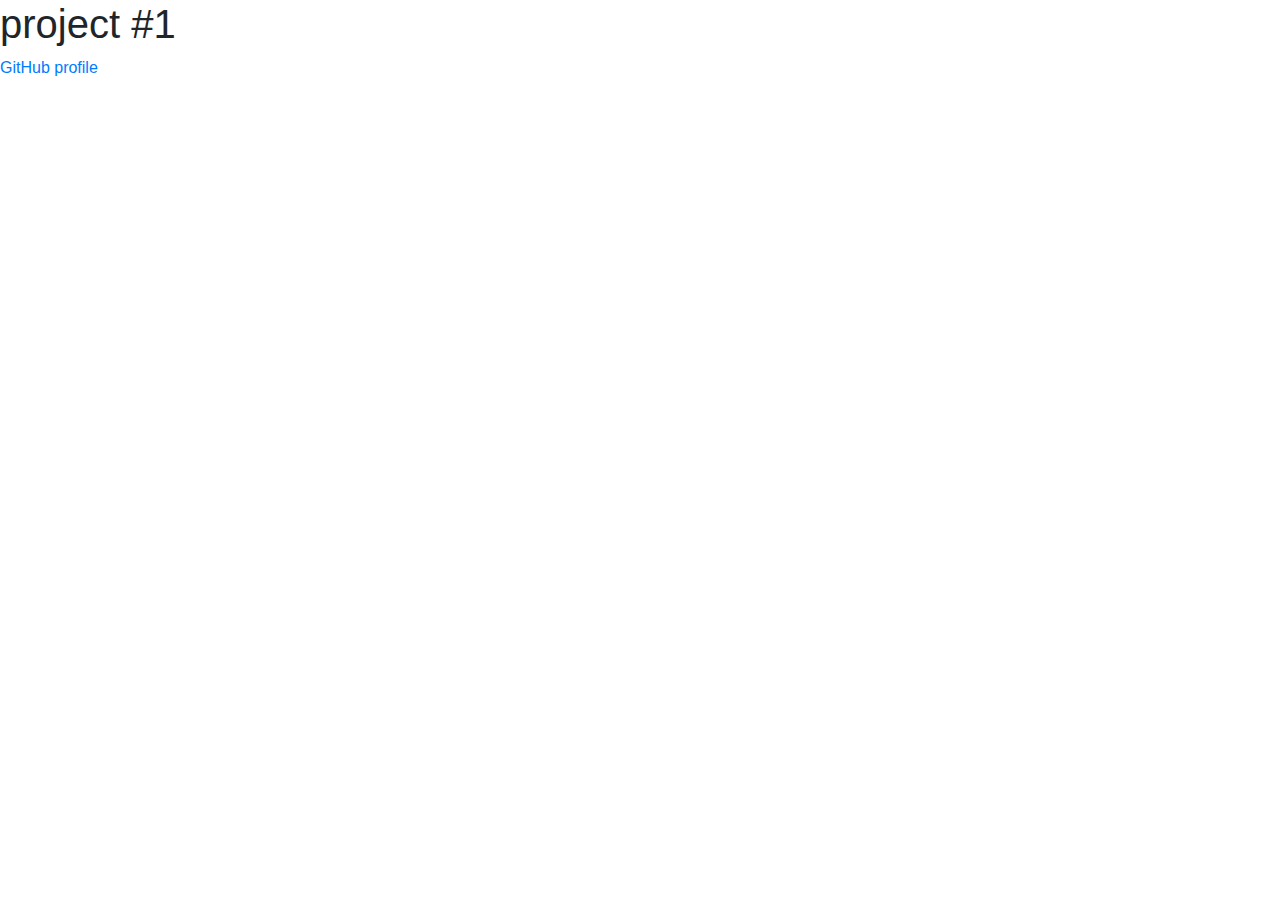
==== Project1.html @ 5d65eca0 "new project pages created" ====
<!DOCTYPE html>
<html>
<head>
    <link rel="stylesheet" href="css/bootstrap.min.css">
    <title>Kamri's Project #1</title>
</head>
<body>
    <h1>project #1</h1>
    <a href="https://github.com/kamrilarsen/">GitHub profile</a>
    <script src="https://code.jquery.com/jquery-3.3.1.slim.min.js" integrity="sha384-q8i/X+965DzO0rT7abK41JStQIAqVgRVzpbzo5smXKp4YfRvH+8abtTE1Pi6jizo" crossorigin="anonymous"></script>
    <script src="https://cdnjs.cloudflare.com/ajax/libs/popper.js/1.14.7/umd/popper.min.js" integrity="sha384-UO2eT0CpHqdSJQ6hJty5KVphtPhzWj9WO1clHTMGa3JDZwrnQq4sF86dIHNDz0W1" crossorigin="anonymous"></script>
    <script src="js/bootstrap.min.js"></script>
</body>
</html>
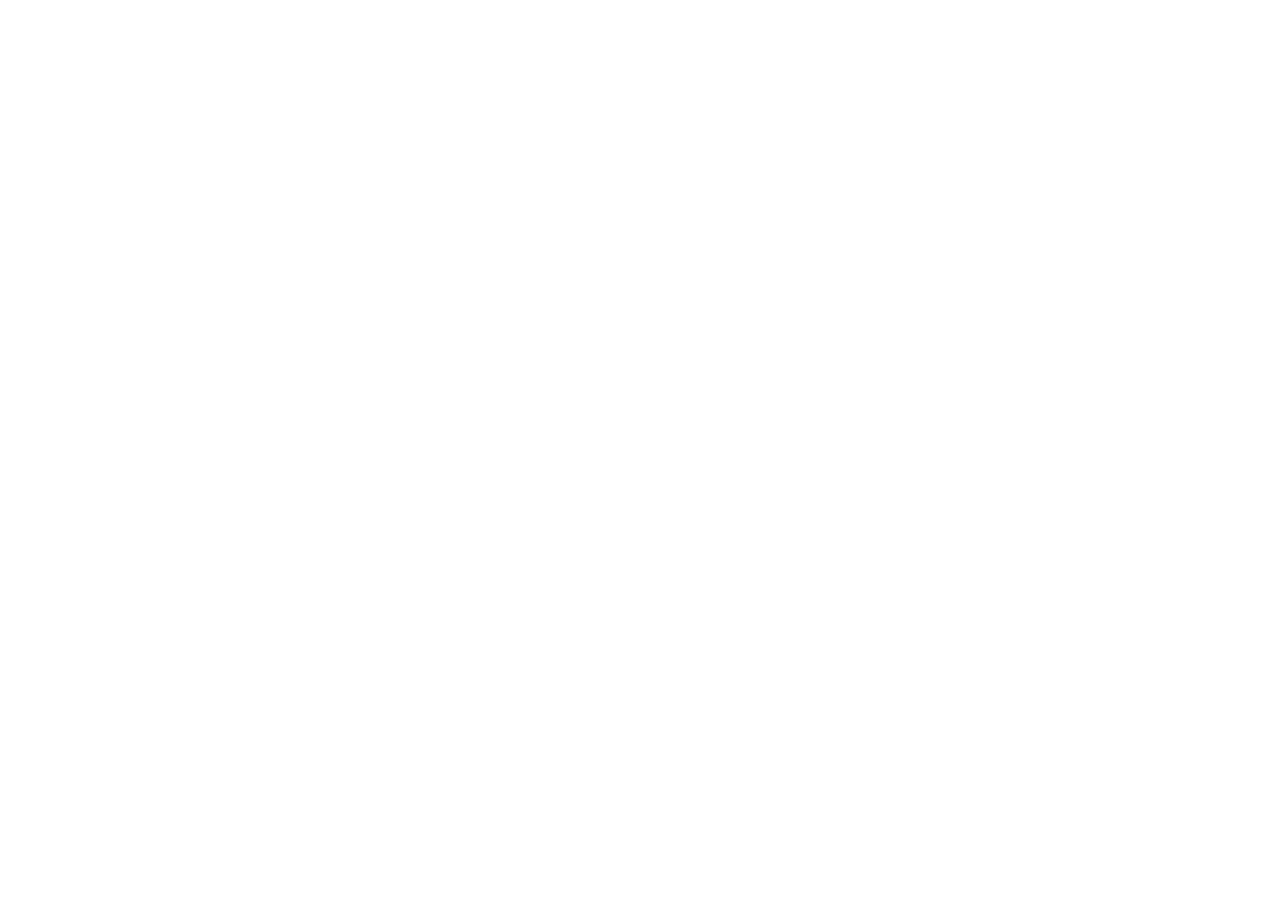
==== commit f0e61017: "added color and second picture, still need DOM and other html pages" ====
--- a/Project1.html
+++ b/Project1.html
@@ -5,8 +5,8 @@
     <title>Kamri's Project #1</title>
 </head>
 <body>
-    <h1>project #1</h1>
-    <a href="https://github.com/kamrilarsen/">GitHub profile</a>
+    <h1></h1>
+    
     <script src="https://code.jquery.com/jquery-3.3.1.slim.min.js" integrity="sha384-q8i/X+965DzO0rT7abK41JStQIAqVgRVzpbzo5smXKp4YfRvH+8abtTE1Pi6jizo" crossorigin="anonymous"></script>
     <script src="https://cdnjs.cloudflare.com/ajax/libs/popper.js/1.14.7/umd/popper.min.js" integrity="sha384-UO2eT0CpHqdSJQ6hJty5KVphtPhzWj9WO1clHTMGa3JDZwrnQq4sF86dIHNDz0W1" crossorigin="anonymous"></script>
     <script src="js/bootstrap.min.js"></script>
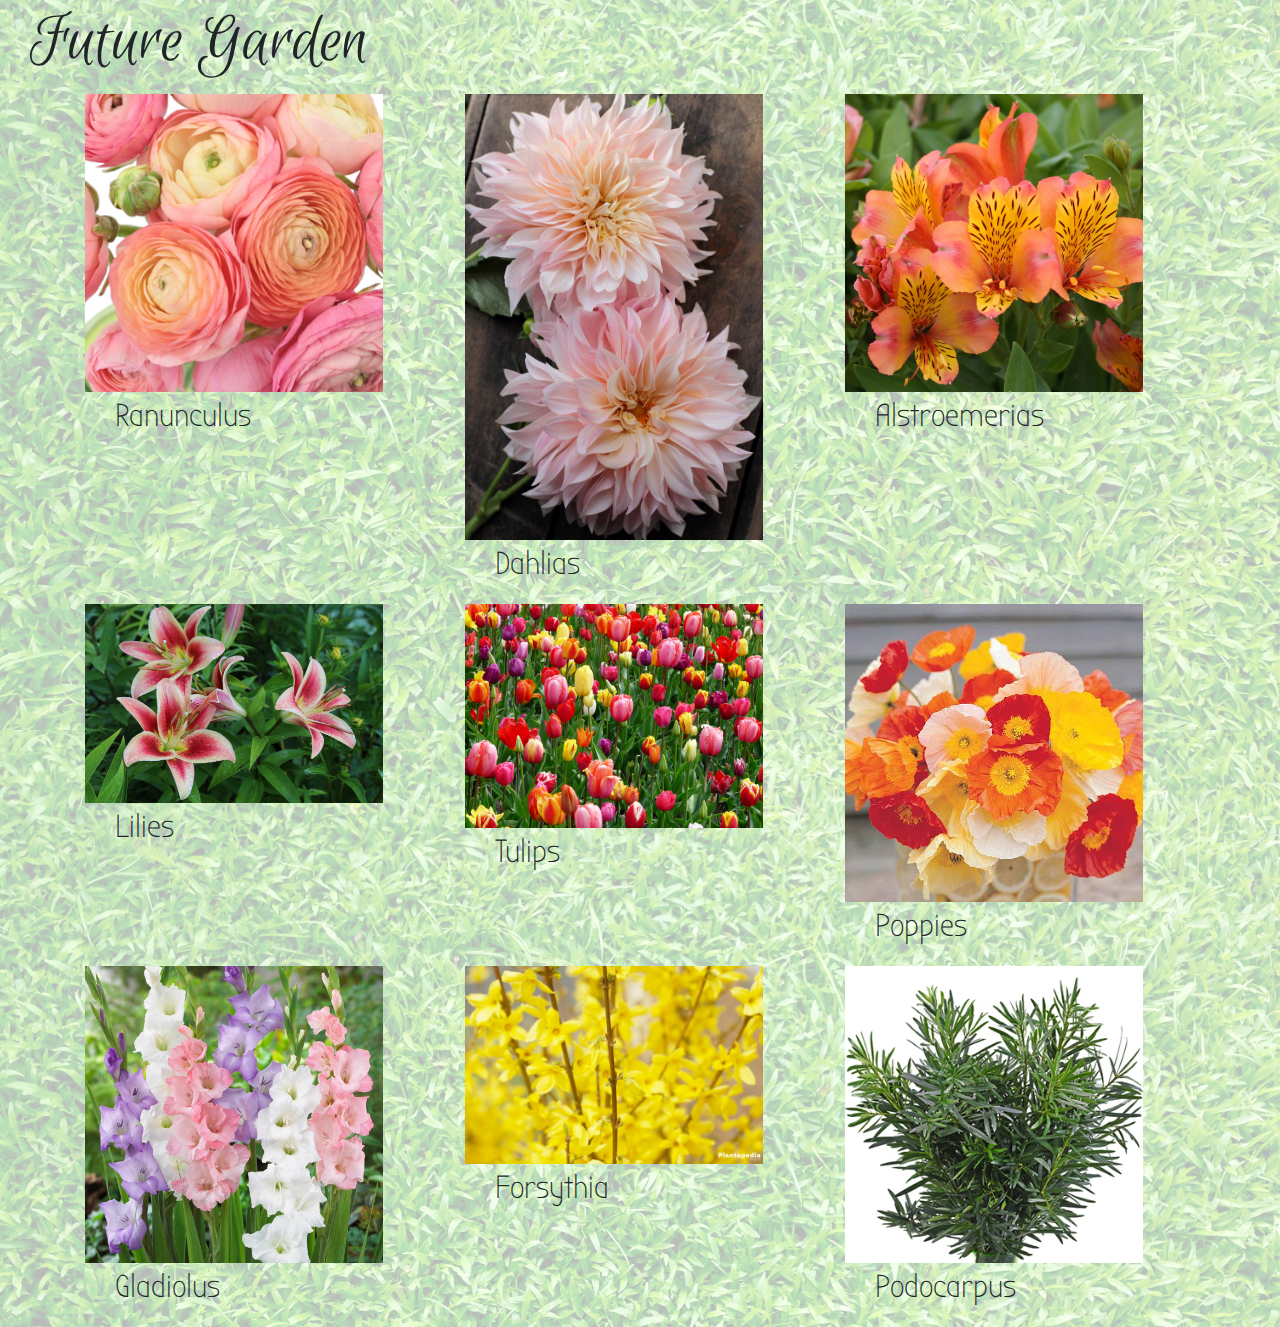
==== commit ee919fac: "DOM functionality, first html page" ====
--- a/Project1.html
+++ b/Project1.html
@@ -1,11 +1,73 @@
 <!DOCTYPE html>
 <html>
 <head>
+    <link href='https://fonts.googleapis.com/css?family=Bubbler One' rel='stylesheet'>
+    <link href='https://fonts.googleapis.com/css?family=Euphoria Script' rel='stylesheet'>
     <link rel="stylesheet" href="css/bootstrap.min.css">
+    <link rel="stylesheet" href="Project1.css">
     <title>Kamri's Project #1</title>
 </head>
 <body>
-    <h1></h1>
+    <h1>Future Garden</h1>
+
+    <div class="container">
+        <div class="row">
+            <div class="col-sm">
+                <img src="Images/ranunculus.jpg">
+                <p>Ranunculus</p>
+            </div>
+            <div class="col-sm">
+                <img src="Images/dahlia.jpg">
+                <p>Dahlias</p>
+            </div>
+            <div class="col-sm">
+                <img src="Images/alstroemeria.jpg">
+                <p>Alstroemerias</p>
+            </div>
+        </div>
+    </div>
+
+    <div class="container">
+        <div class="row">
+            <div class="col-sm">
+                <img src="Images/lilies.jpg">
+                <p>Lilies</p>
+            </div>
+            <div class="col-sm">
+                <img src="Images/tulips.jpg">
+                <p>Tulips</p>
+            </div>
+            <div class="col-sm">
+                <img src="Images/poppies.jpg">
+                <p>Poppies</p>
+            </div>
+        </div>
+    </div>
+
+    <div class="container">
+        <div class="row">
+            <div class="col-sm">
+                    <img src="Images/gladiolus.jpg">
+                    <p>Gladiolus</p>
+            </div>
+            <div class="col-sm">
+                <img src="Images/forsythiabush.jpg">
+                <p>Forsythia</p>
+            </div>
+            <div class="col-sm">
+                <img src="Images/podocarpus.jpg">
+                <p>Podocarpus</p>
+            </div>
+        </div>
+    </div>
+    
+
+    
+    
+    
+    
+    
+    
     
     <script src="https://code.jquery.com/jquery-3.3.1.slim.min.js" integrity="sha384-q8i/X+965DzO0rT7abK41JStQIAqVgRVzpbzo5smXKp4YfRvH+8abtTE1Pi6jizo" crossorigin="anonymous"></script>
     <script src="https://cdnjs.cloudflare.com/ajax/libs/popper.js/1.14.7/umd/popper.min.js" integrity="sha384-UO2eT0CpHqdSJQ6hJty5KVphtPhzWj9WO1clHTMGa3JDZwrnQq4sF86dIHNDz0W1" crossorigin="anonymous"></script>
--- a/Project1.css
+++ b/Project1.css
@@ -0,0 +1,23 @@
+body {
+    background-image: url("Images/grass.jpg");
+    background-position: center;
+    background-size: cover;
+    position: relative;
+    height: 500px;
+    background-color: rgba(255, 255, 255, 0.726);
+    background-blend-mode: lighten;
+}
+
+p {
+    font-family: 'Bubbler One';font-size: 32px;
+    margin-left: 30px;
+}
+
+h1 {
+    font-family: 'Euphoria Script';font-size: 72px;
+    margin-left: 30px;
+}
+
+img {
+    width: 85%;
+}